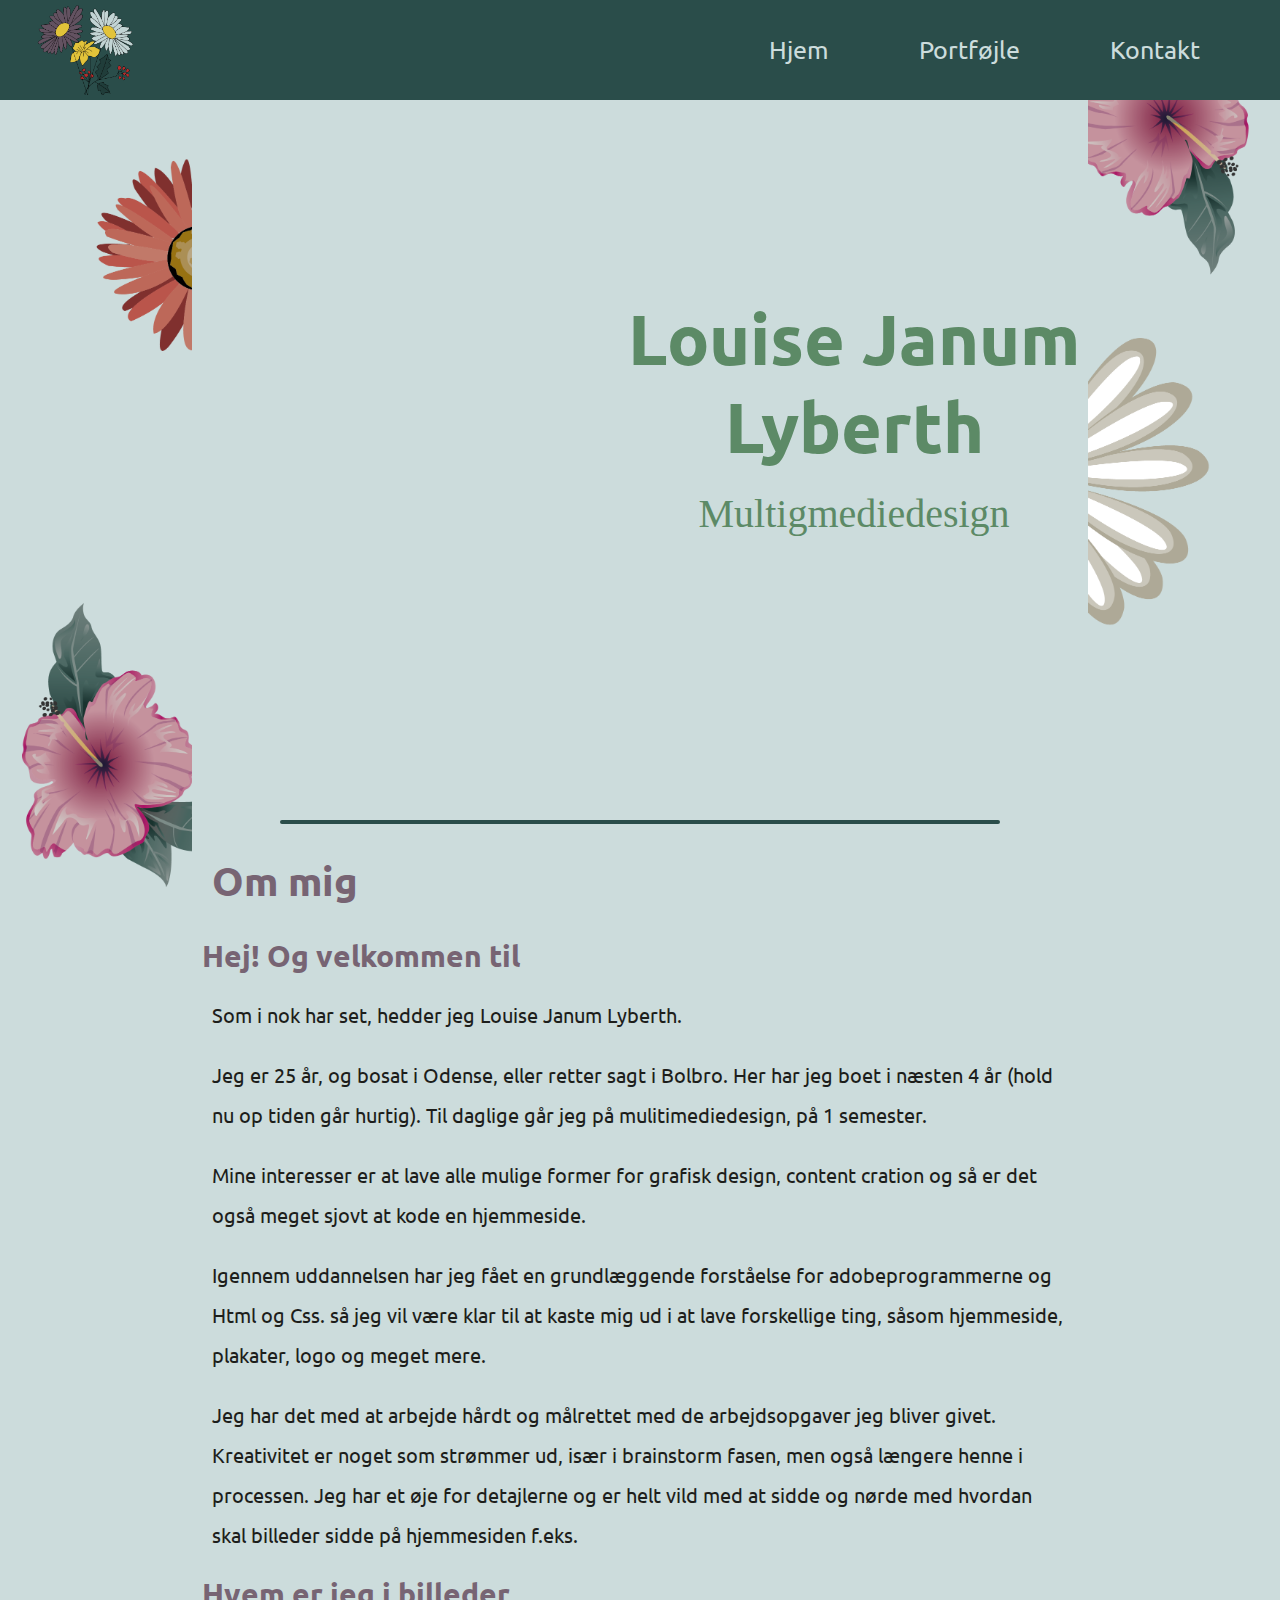
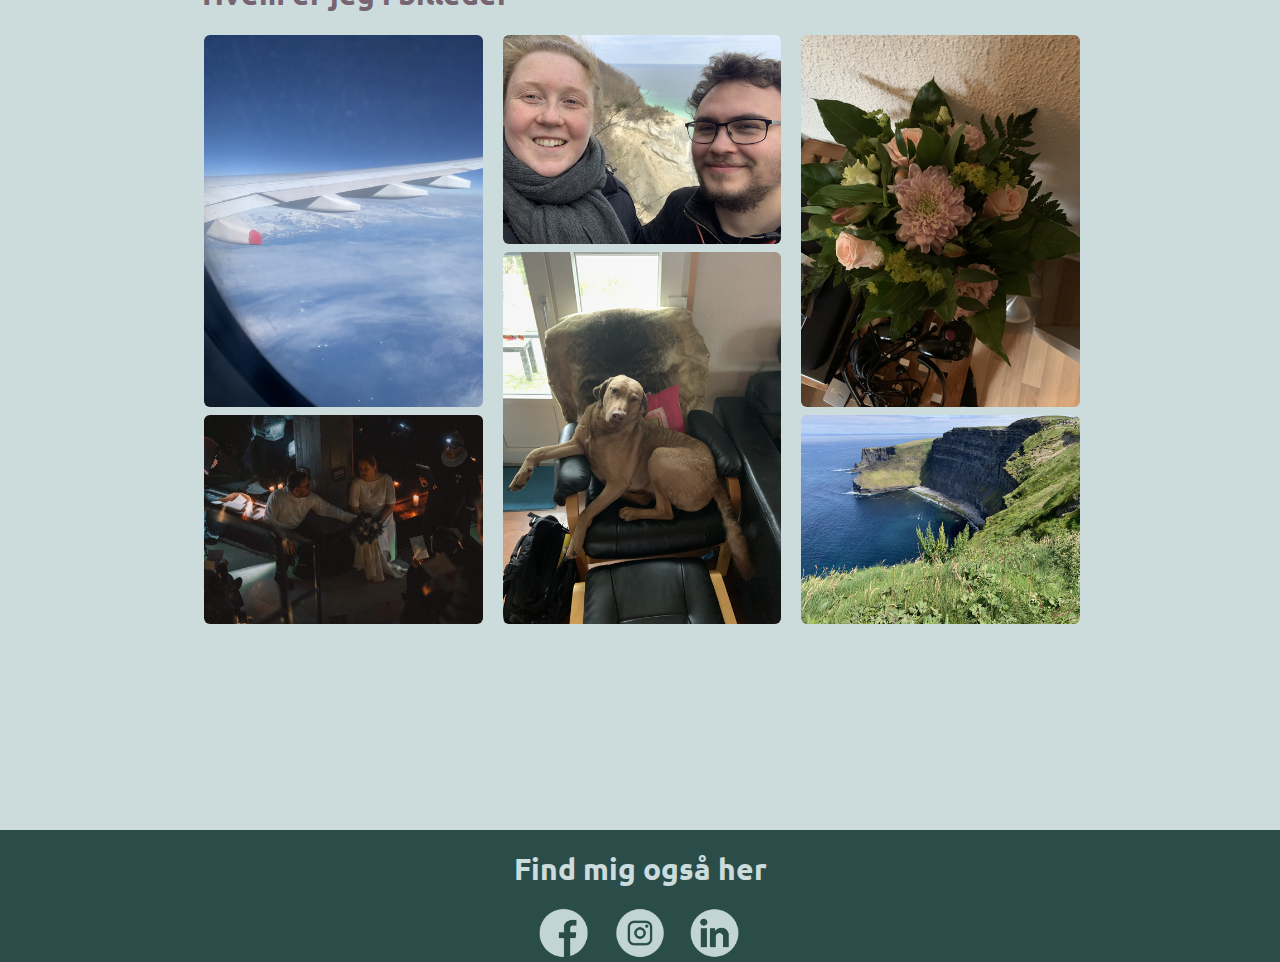
==== index.html @ f7d67015 "ændringer" ====
<!doctype html>
<html lang="da">

    <head>
        <meta charset="utf-8">
        <meta name="viewpoint" content="width=device-width, initial-scale=1.0">
        <title>loulyb.dk</title>
        <link rel="stylesheet" href="style.css">

        <!--skrifttyperne-->
        <link rel="preconnect" href="https://fonts.googleapis.com">
        <link rel="preconnect" href="https://fonts.gstatic.com" crossorigin>
        <link
            href="https://fonts.googleapis.com/css2?family=Merienda:wght@300&family=Ubuntu:wght@300;400;700&display=swap"
            rel="stylesheet">
    </head>

    <body>

        <p style="background-image: url('billeder/baggrund.png');" class="baggrund"></p>

        <header class="header">
            <div class="logo">
                <img src="billeder/Logo.png" alt="loulyb_logo">
            </div>
            <nav class="menu">
                <ul>
                    <li><a href="index.html">Hjem</a></li>
                    <li><a href="portføjle.html">Portføjle</a></li>
                    <li><a href="kontakt.html">Kontakt</a></li>
                </ul>
            </nav>
        </header>

        <div class="wrapper">
            <section>
                <div class="grid">
                    <div class="venstre"></div>
                    <div class="højre">
                        <div class="content">
                            <h2>Louise Janum Lyberth</h2>
                            <p>Multigmediedesign</p>
                        </div>
                    </div>
                </div>
            </section>


            <hr>

            <h1>Om mig</h1>

            <h3>
                Hej! Og velkommen til
            </h3>
            <p class="tekst">
                Som i nok har set, hedder jeg Louise Janum Lyberth.
            </p>
            <p class="tekst">
                Jeg er 25 år, og bosat i Odense, eller retter sagt i Bolbro. Her har jeg boet i næsten 4 år (hold nu op
                tiden går hurtig).

                Til daglige går jeg på mulitimediedesign, på 1 semester.
            </p>
            <p class="tekst">
                Mine interesser er at lave alle mulige former for grafisk design, content cration og så er det også
                meget sjovt at kode en hjemmeside.

            </p>
            <p class="tekst">
                Igennem uddannelsen har jeg fået en grundlæggende forståelse for adobeprogrammerne og Html og Css. så
                jeg vil være klar til at kaste mig ud i at lave forskellige ting, såsom hjemmeside, plakater, logo og
                meget mere.
            </p>
            <p class="tekst">
                Jeg har det med at arbejde hårdt og målrettet med de arbejdsopgaver jeg bliver givet. Kreativitet er
                noget som strømmer ud, især i brainstorm fasen, men også længere henne i processen. Jeg har et øje for
                detajlerne og er helt vild med at sidde og nørde med hvordan skal billeder sidde på hjemmesiden f.eks.
            </p>
            <h3>
                Hvem er jeg i billeder
            </h3>
            <div class="row">
                <div class="column">
                    <img src="billeder/tur-til-grønland.jpg" alt="et billed ud af vinduet på vej til grønland">
                    <img src="billeder/bryllup.JPG" alt="et billed af min mand og jeg der bliver gift">
                </div>
                <div class="column">
                    <img src="billeder/mønsklint.jpg" alt="et billed af min mand og jeg ved mønsklint">
                    <img src="billeder/sally.jpg" alt="et billed af en af mine forældres hund">
                </div>
                <div class="column">
                    <img src="billeder/blomster.JPG" alt="et billed af en buket blomster">
                    <img src="billeder/irland.jpg" alt="et billed af naturen i ireland">
                </div>
            </div>
        </div>

        <footer class="footer">
            <div class="overskrift2">
                <h2>Find mig også her</h2>
            </div>

            <div class="sm">
                <a href="https://www.facebook.com/louise.janum/"><img src="billeder/facebook.png"
                        alt="loulyb_logo"></a>
                <a href="#"><img src="billeder/instragram.png" alt="loulyb_logo"></a>
                <a href="#"><img src="billeder/linkedin.png" alt="loulyb_logo"></a>
            </div>

        </footer>

    </body>

</html>
---- style.css ----
/* mobil versionen*/

*{
    margin: 0;
    padding: 0;
}

body{
    background-color: #CCDCDC;
    display: flex;
    flex-direction: column;
    min-height: 100vh;
    background-image: url('billeder/baggrund.png');
    background-repeat: no-repeat;
    background-attachment: fixed;
    background-size: 100% 100%;
}

.wrapper{
    margin: 0 auto;
    width: 80%;
    background-color: #CCDCDC;
}

.wrapper-portføjle{
    width: 80%;
    background-color: #CCDCDC;
    margin: 0 auto;
}

/* navigations bar */

.header{
    width: 100%;
    height: 100px;
    display: flex;
    background-color: #2a4d4a;
    justify-content: space-between;
    position: fixed;
    top: 0;
    z-index: 999;
}

.logo{
    width: fit-content;
    height: 100%;
    padding-left: 20px;
    display: flex;
}

.logo img{
    height: 90px;
    align-self: center;
}

.menu{
    width: fit-content;
    height: 100%;
    padding-right:20px;
}

.menu ul{
    list-style: none;
}

.menu ul li{
    display: inline;
    float: left;
    margin-right: 20px;
}

.menu ul li a{
    display: block;
    text-decoration: none;
    padding: 0 10px;
    line-height: 100px;
    color: #CCDCDC;
    font-size: 20px;
    font-family: 'Ubuntu', sans-serif;
}

.menu ul li a:hover{
    color: #5C8A66;
    text-decoration:underline;
}

/* styling af forside */

section{
    min-height: 60vh;
    width: 100%;
    display: flex;
    align-items: center;
    justify-content: center;
}

.grid{
    width: 90%;
    max-width: 1000px;
    display: flex;
    align-items: center;
    justify-content: center;
}

.venstre{
    width: 100%;
    height: 500px;
    background: url(billeder/mig-forside.jpg) no-repeat center / cover;
    border-radius: 8px;
    margin-left: -40px;
}

.højre{
    width:90%;
    min-height: 70px;
    display: flex;
    justify-content: center;
    margin-left: -85px;
    margin-right: -60px;
}

.grid h2{
    font-size: 20px;
    color: #5C8A66;
}

.grid p{
    text-align:center;
    color: #5C8A66;
}

hr{
    border: 2px solid #2a4d4a;
    border-radius: 8px;
    margin-left: auto;
    margin-right: auto;
    margin-top: 10px;
    margin-bottom: 10px;
    width: 80%;
}

/* footer og stylingen af footer */

.footer{
    background-color: #2a4d4a;
    bottom: 0;
    width: 100%;
    position: static;
}

.sm{
    width: fit-content;
    height: 100%; 
    margin-left: auto;
    margin-right: auto;
}

.sm img{
    height: 30px;
    align-self: center;
}

.sm img:hover{

}

/* styling af tekst */

h1{
    color: #776473;
    font-size: 20px;
    font-family: 'Ubuntu', sans-serif;
    padding: 10px;
}

h2{
    text-align: center;
    padding: 10px;
    color: #CCDCDC;
    font-family: 'Ubuntu', sans-serif;
    font-size: 20px;
    font-style: bold;
}

h3{
    color: #776473;
    font-size: 15px;
    font-family: 'Ubuntu', sans-serif;
    font-style: bold;
    padding: 10px;
}

.tekst{
    padding-left: 10px;
    padding-right: 10px;
    padding-bottom: 5px;
    padding-top: 5px;
    font-size: 10px;
    font-family: 'Ubuntu', sans-serif;
    font-style: light;
    line-height: 15px;
    color: #1D1E1B;
}

p{
    color: #2a4d4a;
}

/* styling af om mig*/

.row {
    display: flex;
    justify-content: center;
    align-items: center;
    flex-wrap: wrap;
    
  }

.column{
    flex: 20%;
    max-width: 100%;
    padding: 5px 5px;
}

.column img{
    width: 100%;
    padding: 2px;
    border-radius: 8px;
}

/* styling af Portføjle*/

#grid-container{
    display: grid;
    grid-template-areas: 
     '1'
     '2'
     '3'
     '4'
     '5'
     '6';
    grid-template-columns: 2fr;
    grid-template-rows: 250px;
    height: 100%;
    gap: 20px;
    padding: 20px;
}

#grid-container img{
    border-radius: 8px;
}

.video{
    border-radius: 8px;
    overflow: hidden;
    position: relative;
}

.adobe{
    width: 100%;
}

/* styling af Kontakt */

/* 550px or above */
@media screen and (min-width: 550px) {

    body{
        min-height: 100vh;
    }

    .wrapper{
        width: 70%;
        margin: 0 auto;
        height: 270vh;
    }

    .wrapper-portføjle{
        width: 70%;
        margin: 0 auto;
        height: 300vh;
    }

    .logo{
        padding-left: 30px;
    }

    .menu ul li{
        margin-right: 30px;
    }

    .menu ul li a{
        padding: 0 30px;
        line-height: 100px;
        font-size: 25px;
    }

    /* styling af forside */
        section{
            min-height: 90vh;
        }
    
        .grid h2{
            font-size: 70px;
        }
        
        .grid p{
            text-align:center;
            font-size: 40px;
        }

        .venstre{
            margin-left: -150px;
            height: 700px;
        }
      
        .højre{
            width:100%;
            min-height: 70px;
            display: flex;
            justify-content: center;
            margin-left: -250px;
            margin-right: -150px;
        }

    /* footer og stylingen af footer */
    
    .sm img{
        height: 50px;
        align-self: center;
    }
 
    /* styling af tekst */

    h1{
        font-size: 40px;
        padding: 20px;
    }

    h2{
        font-size: 30px;
        padding: 20px;
    }

    h3{
        font-size: 30px;
    }

    .tekst{
        font-size: 20px;
        padding: 10px;
        line-height: 40px;
        padding-left: 20px;
        padding-right: 20px;
        padding-bottom: 10px;
        padding-top: 10px;
    }

    /* styling af om mig*/
        .column{
            padding: 10px 10px;
        }  

        .column img {
            width: 100%;
        }


    
  /* styling af Portføjle*/
    #grid-container{
        grid-template-areas: 
        '1 2'
        '3 4'
        '5 6';
        grid-template-columns: 2fr 2fr;
        grid-template-rows: 300px 400px;
        height: 100%;
        gap: 100px ;
        padding: 30px;
    }
    
    #grid-container > *{
        padding: 30px;
    }
}
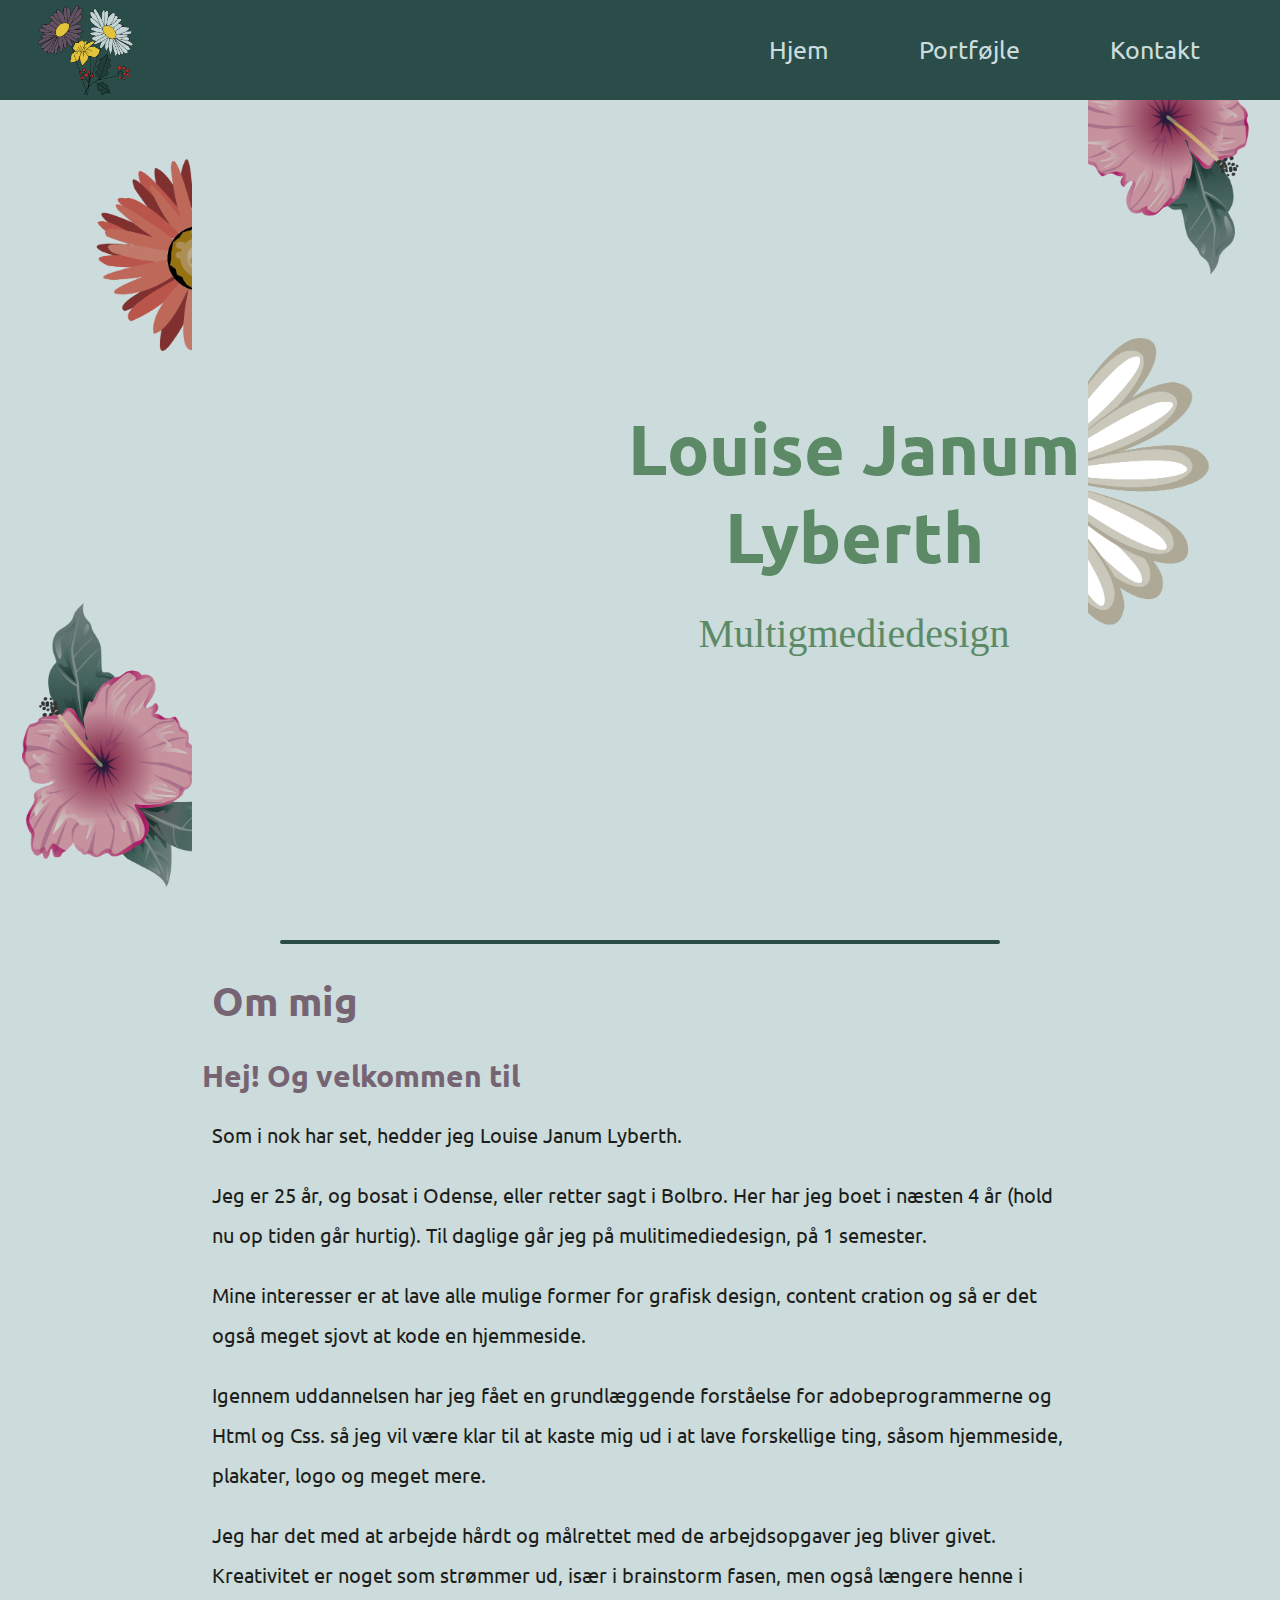
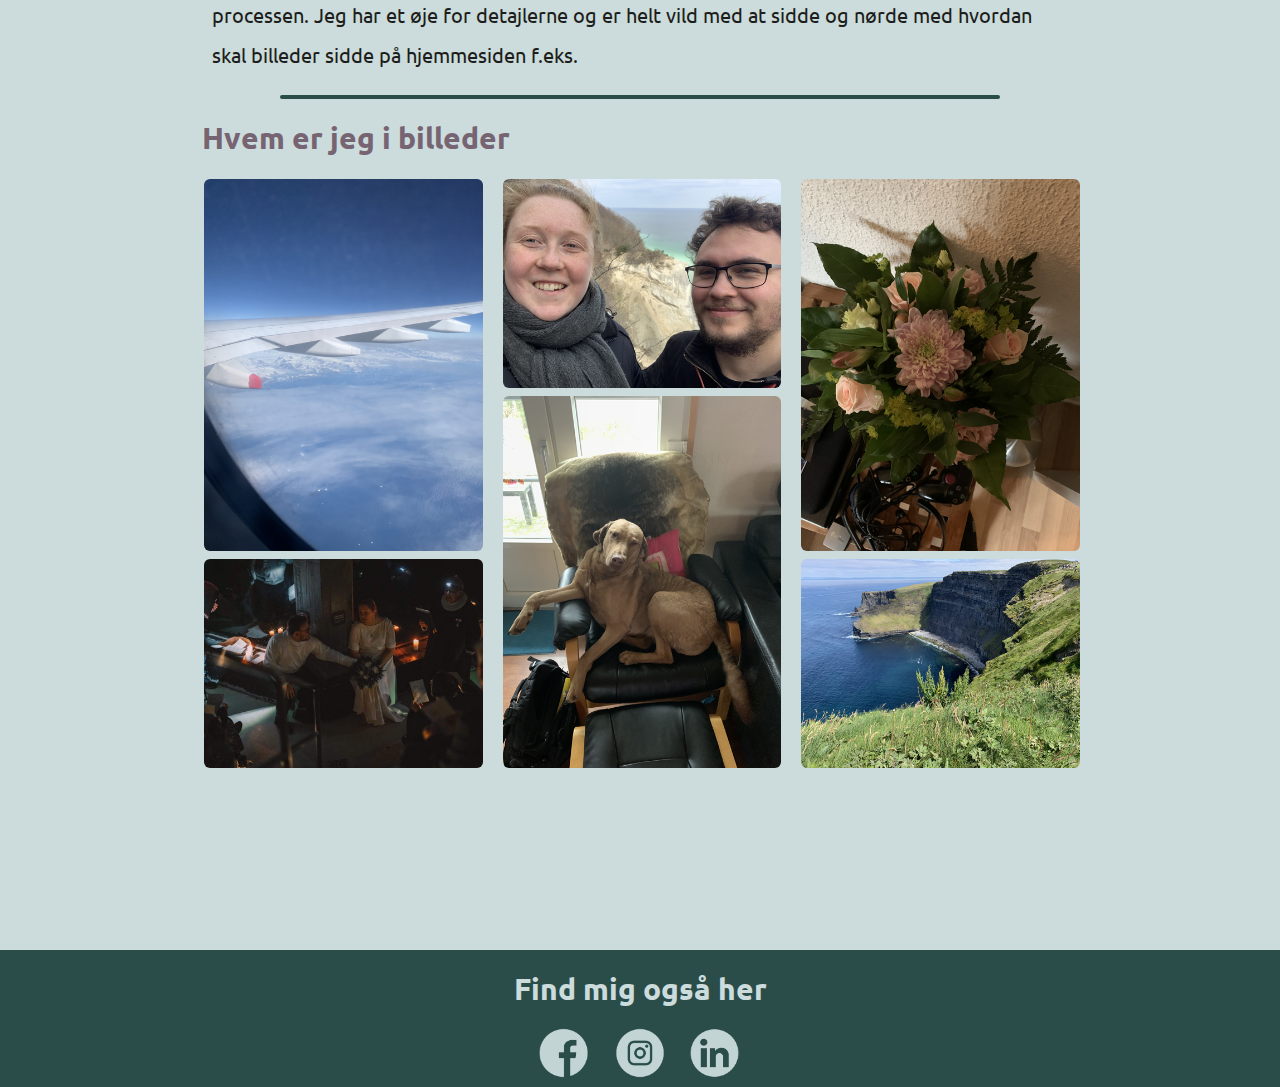
==== commit 90de1288: "ændringer" ====
--- a/index.html
+++ b/index.html
@@ -10,9 +10,7 @@
         <!--skrifttyperne-->
         <link rel="preconnect" href="https://fonts.googleapis.com">
         <link rel="preconnect" href="https://fonts.gstatic.com" crossorigin>
-        <link
-            href="https://fonts.googleapis.com/css2?family=Merienda:wght@300&family=Ubuntu:wght@300;400;700&display=swap"
-            rel="stylesheet">
+        <link href="https://fonts.googleapis.com/css2?family=Indie+Flower&family=Ubuntu:wght@300;400&display=swap" rel="stylesheet">
     </head>
 
     <body>
@@ -77,6 +75,7 @@
                 noget som strømmer ud, især i brainstorm fasen, men også længere henne i processen. Jeg har et øje for
                 detajlerne og er helt vild med at sidde og nørde med hvordan skal billeder sidde på hjemmesiden f.eks.
             </p>
+            <hr>
             <h3>
                 Hvem er jeg i billeder
             </h3>
@@ -102,10 +101,24 @@
             </div>
 
             <div class="sm">
-                <a href="https://www.facebook.com/louise.janum/"><img src="billeder/facebook.png"
-                        alt="loulyb_logo"></a>
-                <a href="#"><img src="billeder/instragram.png" alt="loulyb_logo"></a>
-                <a href="#"><img src="billeder/linkedin.png" alt="loulyb_logo"></a>
+                <div class="fb">
+                    <a href="https://www.facebook.com/louise.janum/">
+                        <img src="billeder/facebook.png" alt="loulyb_logo" >
+                        <img src="billeder/facebook-hover.png" alt="hover effect" class="fb-hover">
+                    </a>
+                </div>
+                <div class="in">
+                    <a href="#">
+                        <img src="billeder/instragram.png" alt="loulyb_logo" >
+                        <img src="billeder/instragram-hover.png" alt="hover effect" class="in-hover">
+                    </a>
+                </div>
+                <div class="lin">
+                    <a href="#">
+                        <img src="billeder/linkedin.png" alt="loulyb_logo" >
+                        <img src="billeder/linkedin-hover.png" alt="hover effect" class="lin-hover">
+                    </a>
+                </div>
             </div>
 
         </footer>
--- a/style.css
+++ b/style.css
@@ -17,15 +17,10 @@
 }
 
 .wrapper{
-    margin: 0 auto;
+    margin: 0 auto ;
     width: 80%;
     background-color: #CCDCDC;
-}
-
-.wrapper-portføjle{
-    width: 80%;
-    background-color: #CCDCDC;
-    margin: 0 auto;
+    padding-top: 100px;
 }
 
 /* navigations bar */
@@ -116,11 +111,11 @@
     display: flex;
     justify-content: center;
     margin-left: -85px;
-    margin-right: -60px;
+    margin-right: -50px;
 }
 
 .grid h2{
-    font-size: 20px;
+    font-size: 23px;
     color: #5C8A66;
 }
 
@@ -158,17 +153,61 @@
 .sm img{
     height: 30px;
     align-self: center;
-}
-
-.sm img:hover{
-
+    padding-bottom: 5px;
+}
+
+/*facebook*/
+.fb {
+    position: relative;
+    display: inline-block;
+}
+
+.fb .fb-hover {
+    display: none;
+    position: absolute;
+    top: 0;
+    left: -1px;
+}
+
+.fb:hover .fb-hover {
+    display: inline;
+}
+
+/*instagram*/
+.in {
+    position: relative;
+    display: inline-block;
+}
+.in .in-hover {
+    display: none;
+    position: absolute;
+    top: 0;
+    left: 1px;
+}
+.in:hover .in-hover {
+    display: inline;
+}
+
+/*linkedin*/
+.lin {
+    position: relative;
+    display: inline-block;
+}
+.lin .lin-hover {
+    display: none;
+    position: absolute;
+    top: 0;
+    left: 0;
+}
+.lin:hover .lin-hover {
+    display: inline;
 }
 
 /* styling af tekst */
 
 h1{
     color: #776473;
-    font-size: 20px;
+    font-size: 30px;
     font-family: 'Ubuntu', sans-serif;
     padding: 10px;
 }
@@ -179,15 +218,19 @@
     color: #CCDCDC;
     font-family: 'Ubuntu', sans-serif;
     font-size: 20px;
-    font-style: bold;
 }
 
 h3{
     color: #776473;
     font-size: 15px;
     font-family: 'Ubuntu', sans-serif;
-    font-style: bold;
-    padding: 10px;
+    padding: 10px;
+}
+
+h4{
+    font-family:'Indie Flower', cursive;
+    font-size: 20px;
+    color: #1D1E1B;
 }
 
 .tekst{
@@ -197,13 +240,13 @@
     padding-top: 5px;
     font-size: 10px;
     font-family: 'Ubuntu', sans-serif;
-    font-style: light;
     line-height: 15px;
     color: #1D1E1B;
 }
 
 p{
     color: #2a4d4a;
+    padding: 10px;
 }
 
 /* styling af om mig*/
@@ -229,31 +272,32 @@
 }
 
 /* styling af Portføjle*/
-
-#grid-container{
-    display: grid;
-    grid-template-areas: 
-     '1'
-     '2'
-     '3'
-     '4'
-     '5'
-     '6';
-    grid-template-columns: 2fr;
-    grid-template-rows: 250px;
-    height: 100%;
-    gap: 20px;
-    padding: 20px;
-}
-
-#grid-container img{
+.portføjle1 {
+    display: flex;
+    flex-direction: row;
+    justify-content: space-around;
+    padding: 10px;
+}
+
+.portføjle1 li {
+    list-style: none;
+}
+
+.portføjle1 li img{
+    width:100%;
     border-radius: 8px;
-}
-
-.video{
+    padding-top: 10px;
+}
+
+.portføjle1 li video {
     border-radius: 8px;
-    overflow: hidden;
-    position: relative;
+    width: 100%;
+    padding: 10px;
+}
+
+.portføjle1 p{
+    padding-bottom: 10px;
+    font-size: 15px;
 }
 
 .adobe{
@@ -346,6 +390,10 @@
         font-size: 30px;
     }
 
+    h4{
+        font-size: 20px;
+    }
+
     .tekst{
         font-size: 20px;
         padding: 10px;
@@ -368,19 +416,26 @@
 
     
   /* styling af Portføjle*/
-    #grid-container{
-        grid-template-areas: 
-        '1 2'
-        '3 4'
-        '5 6';
-        grid-template-columns: 2fr 2fr;
-        grid-template-rows: 300px 400px;
-        height: 100%;
-        gap: 100px ;
-        padding: 30px;
-    }
-    
-    #grid-container > *{
-        padding: 30px;
+    .portføjle1 {
+        display: flex;
+        flex-direction: row;
+        justify-content: space-around;
+        padding: 10px;
+    }
+
+    .portføjle1 li {
+        list-style: none;
+    }
+
+    .portføjle1 li img{
+        width: 100%;
+        border-radius: 8px;
+        padding-top: 20px;
+    }
+
+    .portføjle1 li video {
+        border-radius: 8px;
+        width: 100%;
+        padding-top: 10px;
     }
 }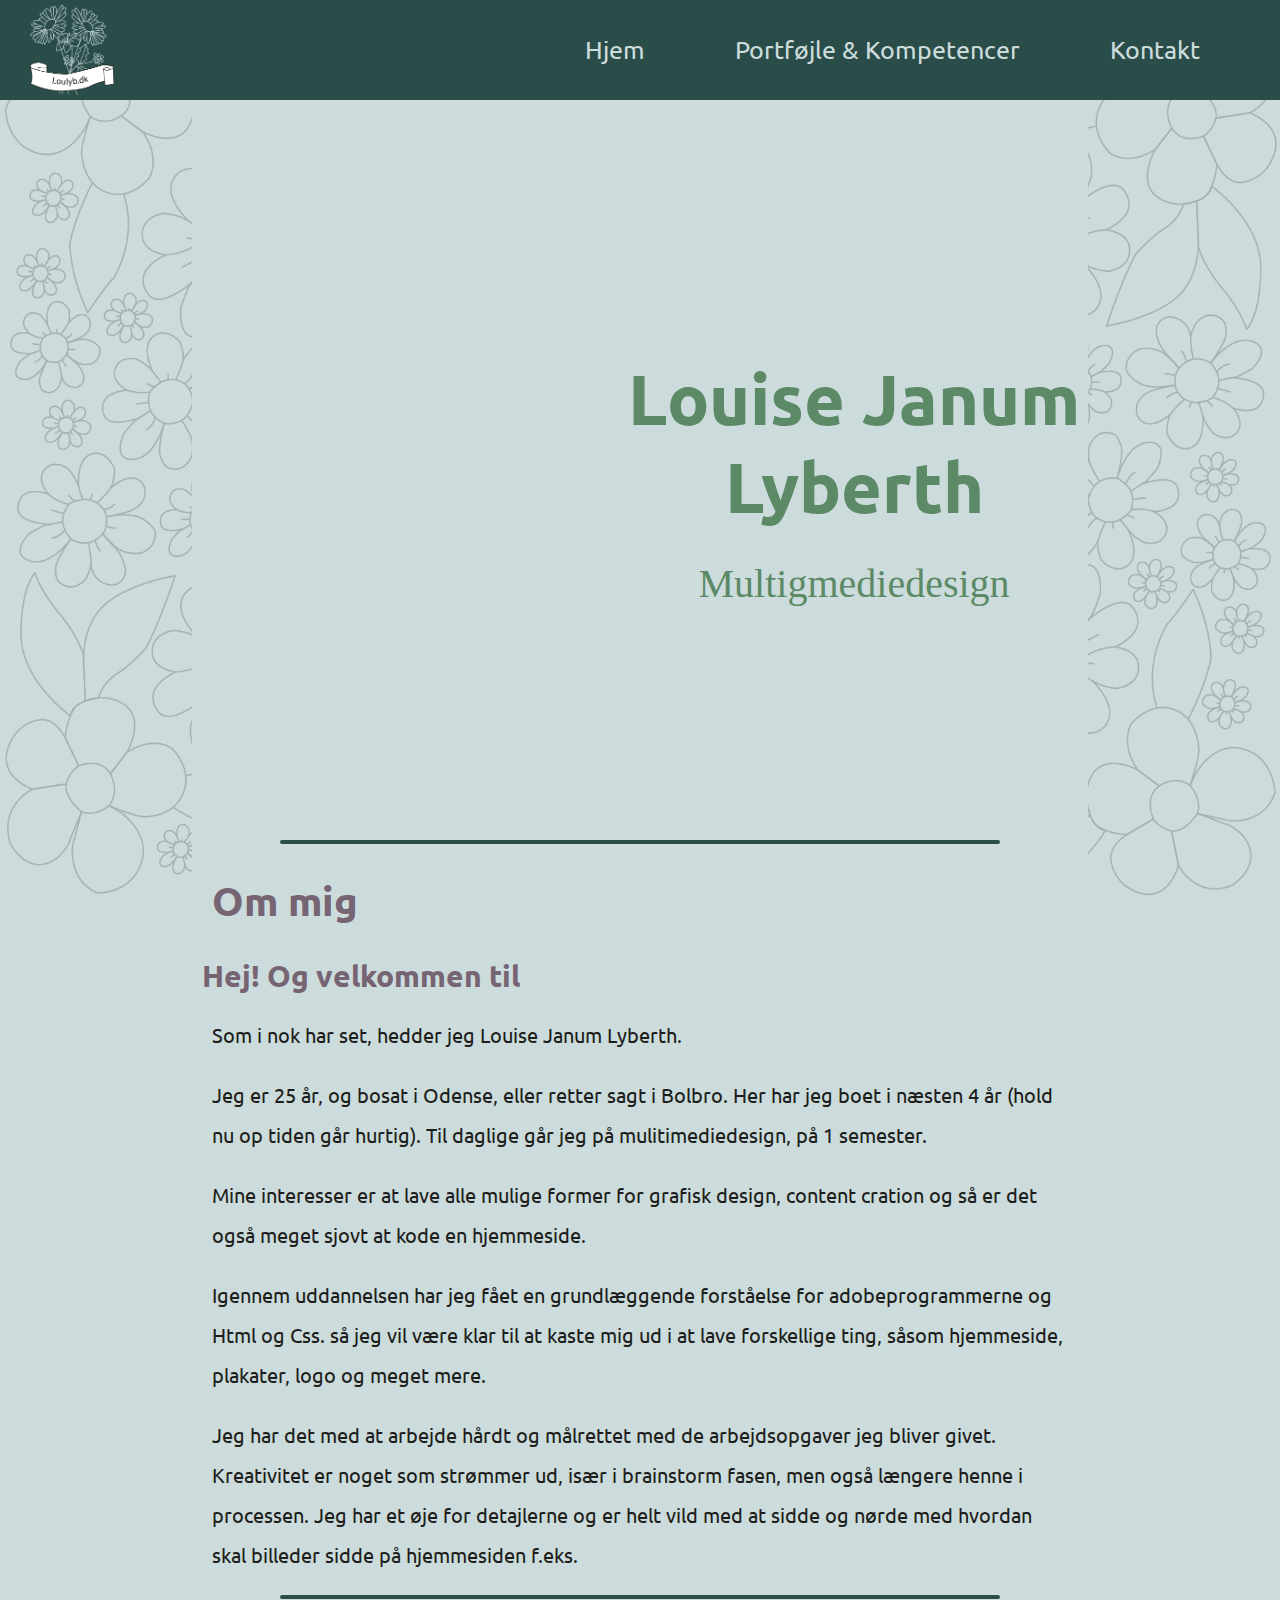
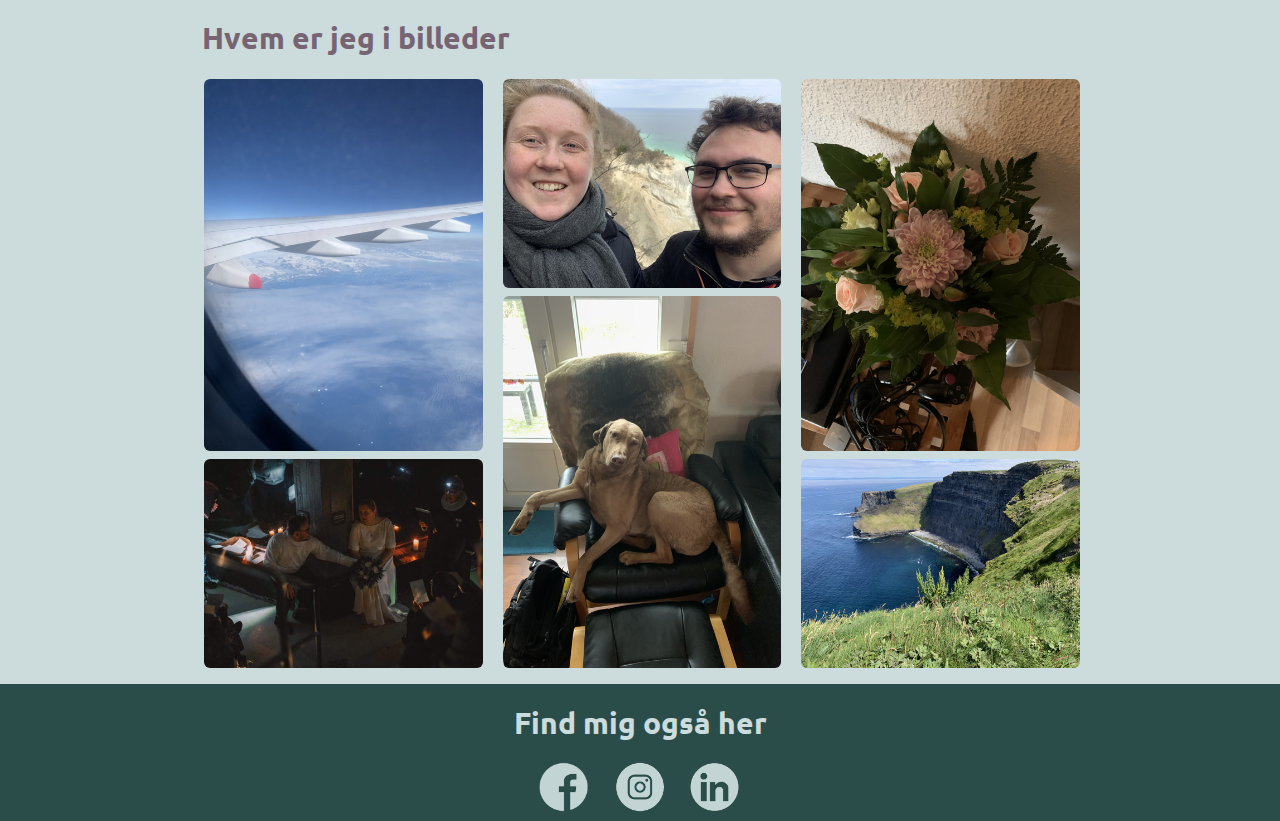
==== commit 827ebae6: "De sidste ændringer" ====
--- a/index.html
+++ b/index.html
@@ -24,7 +24,7 @@
             <nav class="menu">
                 <ul>
                     <li><a href="index.html">Hjem</a></li>
-                    <li><a href="portføjle.html">Portføjle</a></li>
+                    <li><a href="portføjle.html">Portføjle & Kompetencer</a></li>
                     <li><a href="kontakt.html">Kontakt</a></li>
                 </ul>
             </nav>
--- a/style.css
+++ b/style.css
@@ -1,11 +1,11 @@
 /* mobil versionen*/
 
-*{
+* {
     margin: 0;
     padding: 0;
 }
 
-body{
+body {
     background-color: #CCDCDC;
     display: flex;
     flex-direction: column;
@@ -16,16 +16,21 @@
     background-size: 100% 100%;
 }
 
-.wrapper{
-    margin: 0 auto ;
+/* Wrapper - giver en baggrundsfarve til teksten */
+
+.wrapper {
+    margin: 0 auto;
     width: 80%;
     background-color: #CCDCDC;
-    padding-top: 100px;
-}
-
-/* navigations bar */
-
-.header{
+}
+
+.portføjle, .grid1, .grid{
+    margin-top: 100px;
+}
+
+/* navigationsbar og logo */
+
+.header {
     width: 100%;
     height: 100px;
     display: flex;
@@ -36,60 +41,59 @@
     z-index: 999;
 }
 
-.logo{
+.logo {
     width: fit-content;
     height: 100%;
     padding-left: 20px;
     display: flex;
 }
 
-.logo img{
+.logo img {
     height: 90px;
     align-self: center;
 }
 
-.menu{
+.menu {
     width: fit-content;
     height: 100%;
-    padding-right:20px;
-}
-
-.menu ul{
+    padding-right: 20px;
+}
+
+.menu ul {
     list-style: none;
 }
 
-.menu ul li{
+.menu ul li {
     display: inline;
     float: left;
     margin-right: 20px;
 }
 
-.menu ul li a{
+.menu ul li a {
     display: block;
     text-decoration: none;
     padding: 0 10px;
     line-height: 100px;
     color: #CCDCDC;
-    font-size: 20px;
+    font-size: 12px;
     font-family: 'Ubuntu', sans-serif;
 }
 
-.menu ul li a:hover{
+.menu ul li a:hover {
     color: #5C8A66;
-    text-decoration:underline;
-}
-
-/* styling af forside */
-
-section{
-    min-height: 60vh;
+    text-decoration: underline;
+}
+
+/* Styling af forside */
+
+section {
     width: 100%;
     display: flex;
     align-items: center;
     justify-content: center;
 }
 
-.grid{
+.grid {
     width: 90%;
     max-width: 1000px;
     display: flex;
@@ -97,7 +101,7 @@
     justify-content: center;
 }
 
-.venstre{
+.venstre {
     width: 100%;
     height: 500px;
     background: url(billeder/mig-forside.jpg) no-repeat center / cover;
@@ -105,8 +109,8 @@
     margin-left: -40px;
 }
 
-.højre{
-    width:90%;
+.højre {
+    width: 90%;
     min-height: 70px;
     display: flex;
     justify-content: center;
@@ -114,17 +118,17 @@
     margin-right: -50px;
 }
 
-.grid h2{
+.grid h2 {
     font-size: 23px;
     color: #5C8A66;
 }
 
-.grid p{
-    text-align:center;
+.grid p {
+    text-align: center;
     color: #5C8A66;
 }
 
-hr{
+hr {
     border: 2px solid #2a4d4a;
     border-radius: 8px;
     margin-left: auto;
@@ -134,23 +138,45 @@
     width: 80%;
 }
 
-/* footer og stylingen af footer */
-
-.footer{
+/* Styling af om mig sektionen*/
+
+.row {
+    display: flex;
+    justify-content: center;
+    align-items: center;
+    flex-wrap: wrap;
+
+}
+
+.column {
+    flex: 20%;
+    max-width: 100%;
+    padding: 5px 5px;
+}
+
+.column img {
+    width: 100%;
+    padding: 2px;
+    border-radius: 8px;
+}
+
+/* Stylingen af footer */
+
+.footer {
     background-color: #2a4d4a;
     bottom: 0;
     width: 100%;
     position: static;
 }
 
-.sm{
+.sm {
     width: fit-content;
-    height: 100%; 
+    height: 100%;
     margin-left: auto;
     margin-right: auto;
 }
 
-.sm img{
+.sm img {
     height: 30px;
     align-self: center;
     padding-bottom: 5px;
@@ -178,12 +204,14 @@
     position: relative;
     display: inline-block;
 }
+
 .in .in-hover {
     display: none;
     position: absolute;
     top: 0;
     left: 1px;
 }
+
 .in:hover .in-hover {
     display: inline;
 }
@@ -193,26 +221,28 @@
     position: relative;
     display: inline-block;
 }
+
 .lin .lin-hover {
     display: none;
     position: absolute;
     top: 0;
     left: 0;
 }
+
 .lin:hover .lin-hover {
     display: inline;
 }
 
-/* styling af tekst */
-
-h1{
+/* Styling af teksten på hele hjemmesiden */
+
+h1 {
     color: #776473;
     font-size: 30px;
     font-family: 'Ubuntu', sans-serif;
     padding: 10px;
 }
 
-h2{
+h2 {
     text-align: center;
     padding: 10px;
     color: #CCDCDC;
@@ -220,20 +250,20 @@
     font-size: 20px;
 }
 
-h3{
+h3 {
     color: #776473;
     font-size: 15px;
     font-family: 'Ubuntu', sans-serif;
     padding: 10px;
 }
 
-h4{
-    font-family:'Indie Flower', cursive;
+h4 {
+    font-family: 'Indie Flower', cursive;
     font-size: 20px;
     color: #1D1E1B;
 }
 
-.tekst{
+.tekst {
     padding-left: 10px;
     padding-right: 10px;
     padding-bottom: 5px;
@@ -244,157 +274,227 @@
     color: #1D1E1B;
 }
 
-p{
+p {
     color: #2a4d4a;
     padding: 10px;
 }
 
-/* styling af om mig*/
-
-.row {
-    display: flex;
-    justify-content: center;
-    align-items: center;
-    flex-wrap: wrap;
-    
-  }
-
-.column{
-    flex: 20%;
-    max-width: 100%;
-    padding: 5px 5px;
-}
-
-.column img{
-    width: 100%;
-    padding: 2px;
-    border-radius: 8px;
-}
-
-/* styling af Portføjle*/
+.tekst3 {
+    font-size: 15px;
+    font-family: 'Ubuntu', sans-serif;
+    color: #1D1E1B;
+}
+
+/* Styling af Portføjle siden*/
+
+
 .portføjle1 {
     display: flex;
-    flex-direction: row;
-    justify-content: space-around;
-    padding: 10px;
+    flex-direction: column;
+    justify-content: space-evenly;
+    padding: 20px;
 }
 
 .portføjle1 li {
     list-style: none;
 }
 
-.portføjle1 li img{
-    width:100%;
-    border-radius: 8px;
-    padding-top: 10px;
+.portføjle1 li img {
+    width: 100%;
+    height: auto;
+    border-radius: 20px;
 }
 
 .portføjle1 li video {
-    border-radius: 8px;
-    width: 100%;
-    padding: 10px;
-}
-
-.portføjle1 p{
+    width: 95%;
+    border-radius: 20px;
+}
+
+.portføjle1 p {
     padding-bottom: 10px;
     font-size: 15px;
 }
 
-.adobe{
-    width: 100%;
-}
-
-/* styling af Kontakt */
+.adobe {
+    width: 100%;
+}
+
+/* Styling af Kontakt siden */
+section {
+    width: 100%;
+    display: flex;
+    align-items: center;
+    justify-content: center;
+}
+
+.grid1 {
+    width: 90%;
+    max-width: 1000px;
+    display: flex;
+    align-items: center;
+    justify-content: center;
+}
+
+.venstre1 {
+    width: 100%;
+    height: 800px;
+    background: url(billeder/logo2.png) no-repeat center / cover;
+    border-radius: 8px;
+    margin-left: -40px;
+    margin-bottom: 20px;
+    background-color: #CCDCDC;
+}
+
+.højre1 {
+    width: 50%;
+    min-height: 400px;
+    display: flex;
+    justify-content: right;
+    align-items: center;
+    padding: 30px;
+    margin-left: -70px;
+    margin-right: -50px;
+    background-color: #776473;
+    border-radius: 8px;
+}
+
+.grid1 h2 {
+    font-size: 30px;
+    color: #CCDCDC;
+}
+
+.grid1 h3{
+    font-size: 20px;
+    color: #CCDCDC;
+}
+
+
+.grid1 p {
+    text-align: left;
+    color: #CCDCDC
+}
+
+input,
+textarea {
+    width: 90%;
+    padding: 10px;
+    border-radius: 8px;
+    border: none;
+    color: #2a4d4a;
+    margin: 10px;
+}
+
+input:focus,
+textarea:focus {
+    outline: none;
+    box-shadow: 0 0 8px #1D1E1B;
+}
+
+button {
+    display: inline-block;
+    padding: 10px 20px;
+    background-color: #2a4d4a;
+    color: #CCDCDC;
+    border: none;
+    border-radius: 8px;
+    cursor: pointer;
+    transition: 0, 3s ease;
+    margin-bottom: 20px;
+    margin-left: 10px;
+}
+
+button:hover {
+    background-color: #5C8A66;
+}
+
 
 /* 550px or above */
 @media screen and (min-width: 550px) {
 
-    body{
+    body {
         min-height: 100vh;
     }
 
-    .wrapper{
+    .wrapper {
         width: 70%;
         margin: 0 auto;
-        height: 270vh;
-    }
-
-    .wrapper-portføjle{
+    }
+
+    .wrapper-portføjle {
         width: 70%;
         margin: 0 auto;
-        height: 300vh;
-    }
-
-    .logo{
+    }
+
+    .logo {
         padding-left: 30px;
     }
 
-    .menu ul li{
+    .menu ul li {
         margin-right: 30px;
     }
 
-    .menu ul li a{
+    .menu ul li a {
         padding: 0 30px;
         line-height: 100px;
         font-size: 25px;
     }
 
     /* styling af forside */
-        section{
-            min-height: 90vh;
-        }
-    
-        .grid h2{
-            font-size: 70px;
-        }
-        
-        .grid p{
-            text-align:center;
-            font-size: 40px;
-        }
-
-        .venstre{
-            margin-left: -150px;
-            height: 700px;
-        }
-      
-        .højre{
-            width:100%;
-            min-height: 70px;
-            display: flex;
-            justify-content: center;
-            margin-left: -250px;
-            margin-right: -150px;
-        }
+    section {
+        min-height: 90vh;
+    }
+
+    .grid h2 {
+        font-size: 70px;
+    }
+
+    .grid p {
+        text-align: center;
+        font-size: 40px;
+    }
+
+    .venstre {
+        margin-left: -150px;
+        height: 700px;
+    }
+
+    .højre {
+        width: 100%;
+        min-height: 70px;
+        display: flex;
+        justify-content: center;
+        margin-left: -250px;
+        margin-right: -150px;
+    }
 
     /* footer og stylingen af footer */
-    
-    .sm img{
+
+    .sm img {
         height: 50px;
         align-self: center;
     }
- 
+
     /* styling af tekst */
 
-    h1{
+    h1 {
         font-size: 40px;
         padding: 20px;
     }
 
-    h2{
+    h2 {
         font-size: 30px;
         padding: 20px;
     }
 
-    h3{
+    h3 {
         font-size: 30px;
     }
 
-    h4{
+    h4 {
         font-size: 20px;
     }
 
-    .tekst{
+    .tekst {
         font-size: 20px;
         padding: 10px;
         line-height: 40px;
@@ -404,38 +504,55 @@
         padding-top: 10px;
     }
 
+    .tekst3 {
+        font-size: 20px;
+        color: #1D1E1B;
+    }
+
     /* styling af om mig*/
-        .column{
-            padding: 10px 10px;
-        }  
-
-        .column img {
-            width: 100%;
-        }
-
-
-    
-  /* styling af Portføjle*/
+    .column {
+        padding: 10px 10px;
+    }
+
+    .column img {
+        width: 100%;
+    }
+
+
+
+    /* styling af Portføjle*/
     .portføjle1 {
         display: flex;
         flex-direction: row;
-        justify-content: space-around;
-        padding: 10px;
+        justify-content: space-between;
     }
 
     .portføjle1 li {
         list-style: none;
-    }
-
-    .portføjle1 li img{
+        padding: 20px;
+    }
+
+    .portføjle1 li img {
         width: 100%;
-        border-radius: 8px;
-        padding-top: 20px;
     }
 
     .portføjle1 li video {
-        border-radius: 8px;
-        width: 100%;
-        padding-top: 10px;
+        width: 95%;
+        height: auto;
+
+    }
+
+    .portføjle1 p {
+        padding-bottom: 40px;
+        font-size: 20px;
+    }
+
+    .portføjle1 h4 {
+        font-size: 30px;
+    }
+
+    /*kontakt siden*/
+    .højre1 {
+        justify-content: center;
     }
 }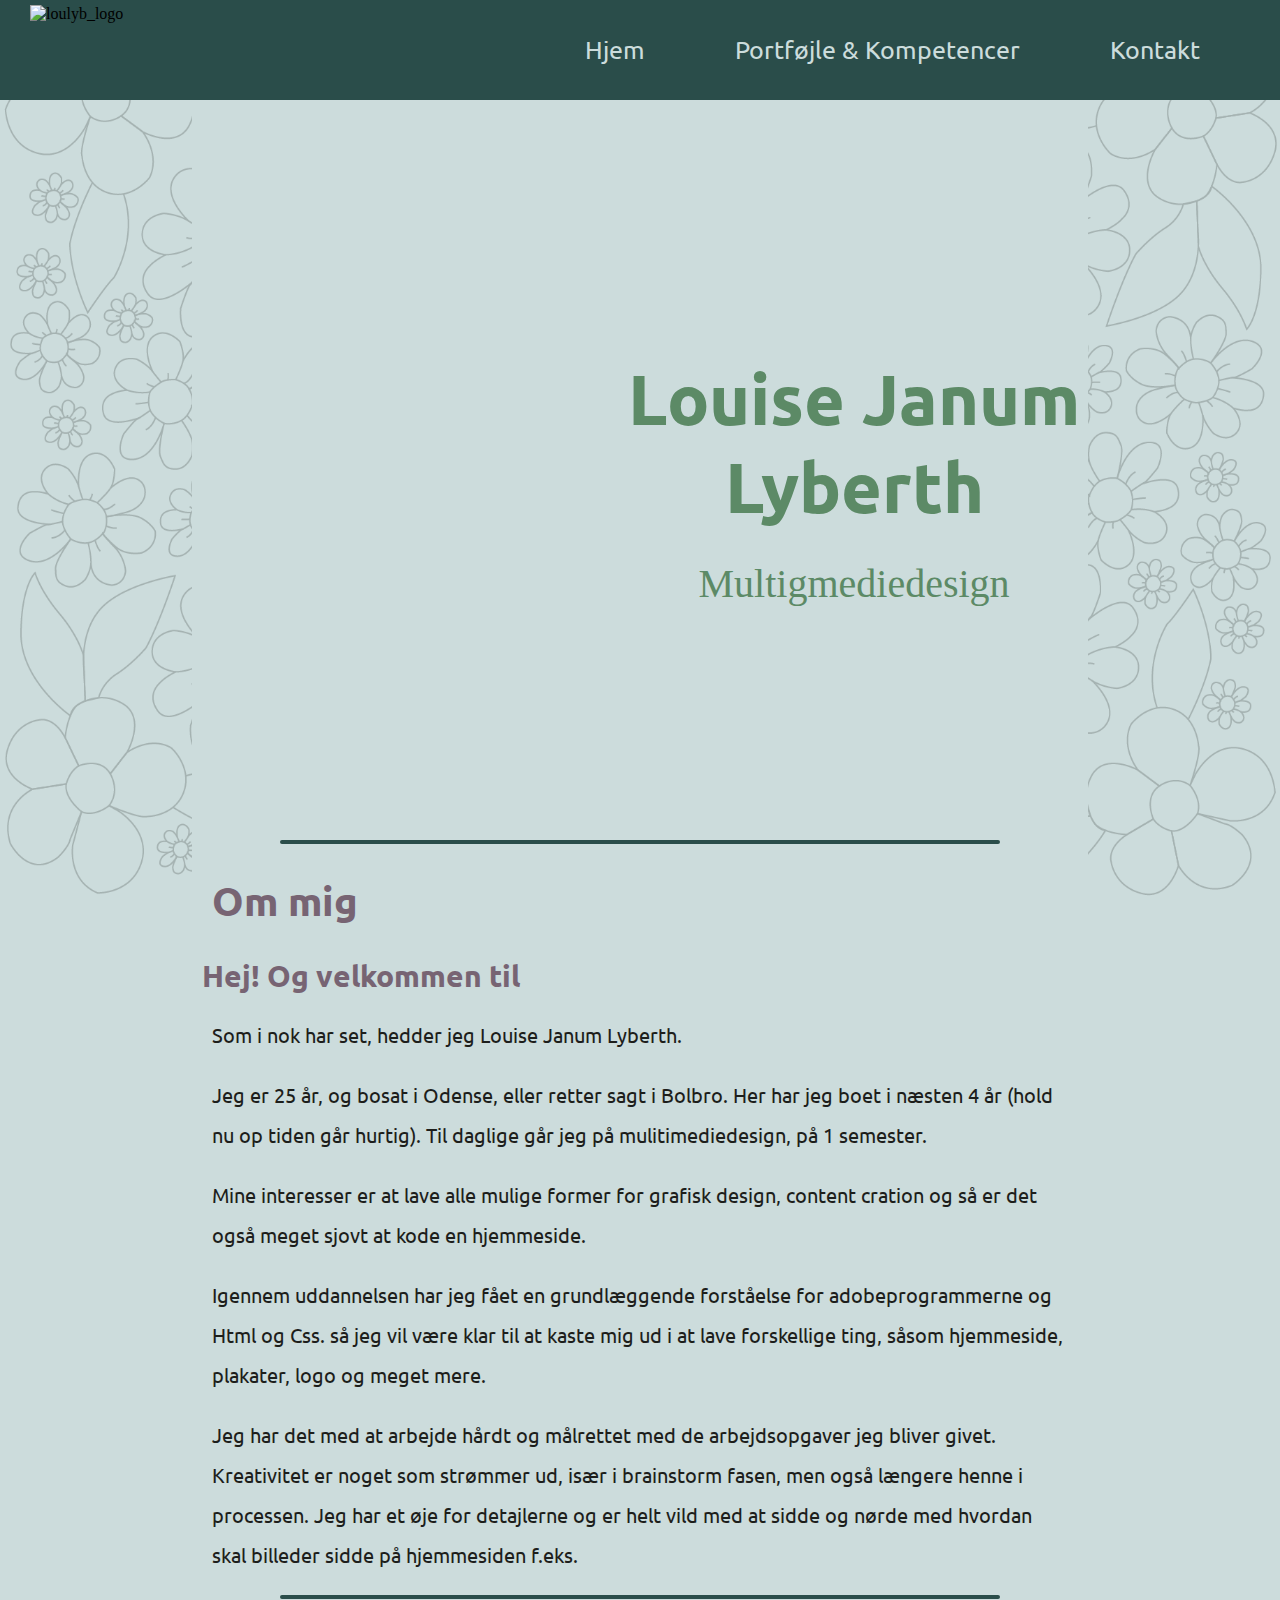
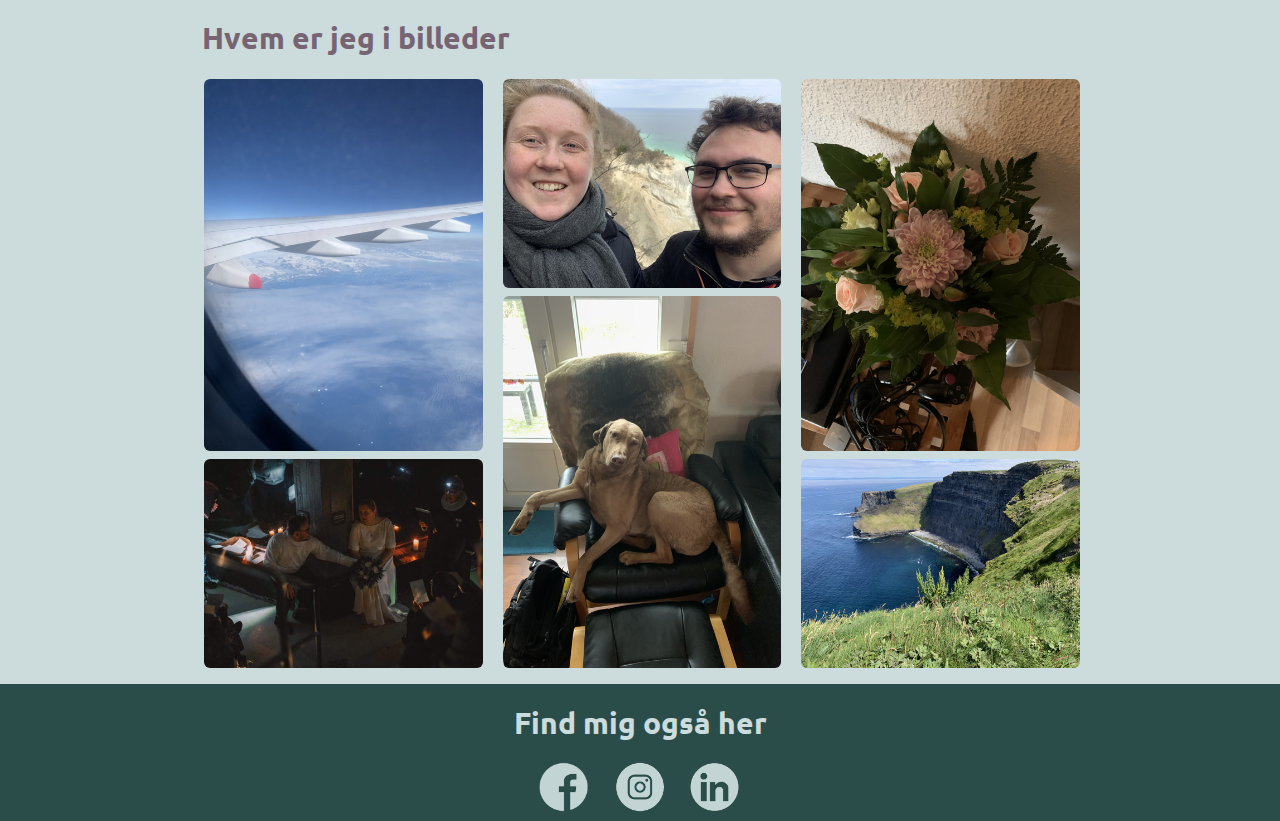
==== commit 6c6a061a: "aller sidst forhåbenligt" ====
--- a/index.html
+++ b/index.html
@@ -19,7 +19,7 @@
 
         <header class="header">
             <div class="logo">
-                <img src="billeder/Logo.png" alt="loulyb_logo">
+                <img src="billeder/logo.png" alt="loulyb_logo">
             </div>
             <nav class="menu">
                 <ul>
@@ -108,13 +108,13 @@
                     </a>
                 </div>
                 <div class="in">
-                    <a href="#">
+                    <a href="https://www.instagram.com/louse123/">
                         <img src="billeder/instragram.png" alt="loulyb_logo" >
                         <img src="billeder/instragram-hover.png" alt="hover effect" class="in-hover">
                     </a>
                 </div>
                 <div class="lin">
-                    <a href="#">
+                    <a href="https://www.linkedin.com/in/louise-janum/">
                         <img src="billeder/linkedin.png" alt="loulyb_logo" >
                         <img src="billeder/linkedin-hover.png" alt="hover effect" class="lin-hover">
                     </a>
--- a/style.css
+++ b/style.css
@@ -24,7 +24,9 @@
     background-color: #CCDCDC;
 }
 
-.portføjle, .grid1, .grid{
+.portføjle,
+.grid1,
+.grid {
     margin-top: 100px;
 }
 
@@ -363,7 +365,7 @@
     color: #CCDCDC;
 }
 
-.grid1 h3{
+.grid1 h3 {
     font-size: 20px;
     color: #CCDCDC;
 }
@@ -398,7 +400,7 @@
     border: none;
     border-radius: 8px;
     cursor: pointer;
-    transition: 0, 3s ease;
+    transition: 3s ease;
     margin-bottom: 20px;
     margin-left: 10px;
 }
@@ -472,6 +474,14 @@
     .sm img {
         height: 50px;
         align-self: center;
+    }
+
+    .fb .fb-hover {
+        left: -2px;
+    }
+
+    .in .in-hover {
+        left: 2px;
     }
 
     /* styling af tekst */
